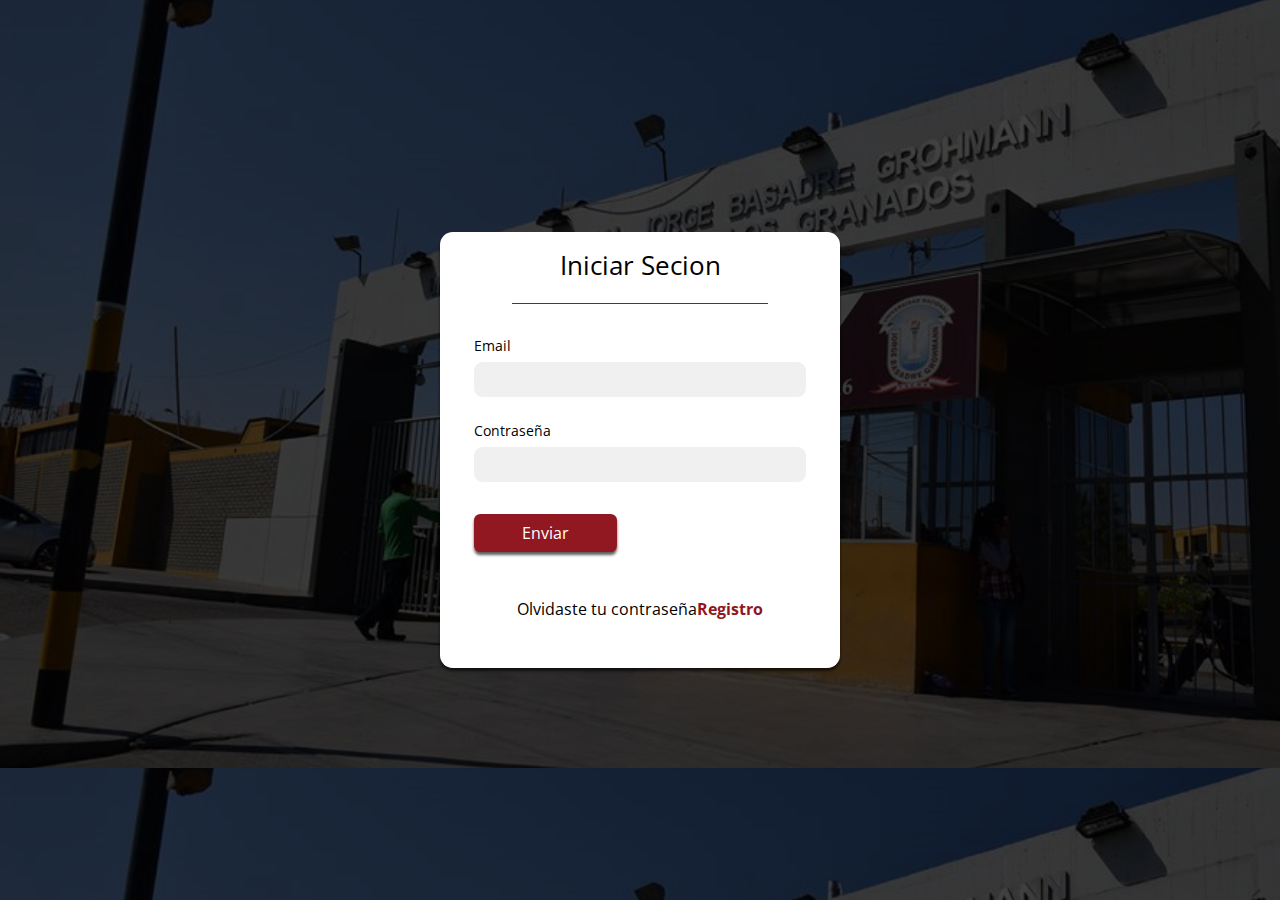
==== login.html @ 83a5fe7c "incoporando los modales" ====
<!DOCTYPE html>
<html lang="en">
<head>
    <meta charset="UTF-8">
    <meta name="viewport" content="width=device-width, initial-scale=1.0">
    <meta http-equiv="X-UA-Compatible" content="ie=edge">
    <title>Document</title>
    <link rel="stylesheet" href="css/main.css">
</head>
<body>
    <section class="formulario u--login center">
        <div class="formulario--title">
            Iniciar Secion
            <div class="linea"></div>
        </div>
        <ul class="formulario--campos">
            <li>
                <div class="nombre">
                    Email
                </div>
                <input type="email">
            </li>
            <li>
                <div class="nombre">
                    Contraseña
                </div>
                <input type="password">
                <div class="formulario--boton btn-log">
                    <a href="#">Enviar</a>
                </div>
            </li>
        </ul>
        <div class="formulario--link">
            <li><a href="#">Olvidaste tu contraseña</a></li>
            <li class="link-r"><a href="#">Registro</a></li>
        </div>
    </section>
</body>
</html>
---- css/main.css ----
@import url("https://fonts.googleapis.com/css?family=Open+Sans:300,300i,400,400i,600,600i,700,700i,800,800i");
*,
ul {
  padding: 0;
  margin: 0;
  font-family: 'Open Sans', sans-serif; }

li {
  list-style: none; }

a {
  text-decoration: none; }

body {
  background-image: url(../img/fondo.png);
  height: 100vh;
  display: flex;
  justify-content: center;
  align-items: center; }

.u--login {
  width: 23em; }

.formulario {
  background: white;
  padding: 1em;
  border-radius: 0.8em;
  display: flex;
  flex-direction: column;
  justify-content: center;
  box-shadow: 0 3px 3px 0 rgba(3, 2, 2, 0.64); }

.linea {
  height: 1px;
  background: #911720;
  width: 10em;
  margin: 0.8em 0 0 0; }

.formulario--title {
  font-size: 1.6em;
  margin: 0 0 0.3em 0;
  text-align: center;
  display: flex;
  align-items: center;
  flex-direction: column; }
  .formulario--title span {
    font-size: 0.5em;
    margin: 0 0 0.8em 0; }

.formulario--campos {
  display: flex;
  flex-direction: column; }
  .formulario--campos div {
    display: flex;
    padding: 0.5em 0 0 0; }
    .formulario--campos div li {
      margin: 0 1em; }
  .formulario--campos li {
    margin: 1.5em 0 0 0; }
    .formulario--campos li div {
      padding: 0 0 0.5em 0; }
    .formulario--campos li .nombre {
      font-size: 0.9em; }
  .formulario--campos input {
    background: #F0F0F1;
    height: 2em;
    font-size: 0.9em;
    padding: 0.2em 0.5em 0.2em 0.5em;
    width: 22em;
    border-radius: 0.6em;
    border: none; }

.center {
  align-items: center; }

center {
  display: flex;
  justify-content: center;
  align-items: center; }

.btn-log {
  margin: 2em 0 0.4em 0; }

.formulario--link {
  display: flex;
  justify-content: space-between;
  align-items: center;
  margin: 2em 0 2em 0; }
  .formulario--link a {
    color: #000000; }
  .formulario--link a:hover {
    color: #901720; }
  .formulario--link .link-r a {
    color: #901720;
    font-weight: bold; }
  .formulario--link .link-r a:hover {
    color: #3A080C; }

.formulario--boton a {
  padding: 0.5em 3em;
  border-radius: 0.4em;
  color: white;
  background: #911720;
  box-shadow: 0 3px 3px 0 rgba(3, 2, 2, 0.64); }
.formulario--boton a:hover {
  background: #983038; }

.u--register {
  width: 53em; }

.btn-register {
  margin: 0 1.5em; }

.btn-agregar {
  padding: 1em 2em;
  background: #983038; }

/*# sourceMappingURL=main.css.map */
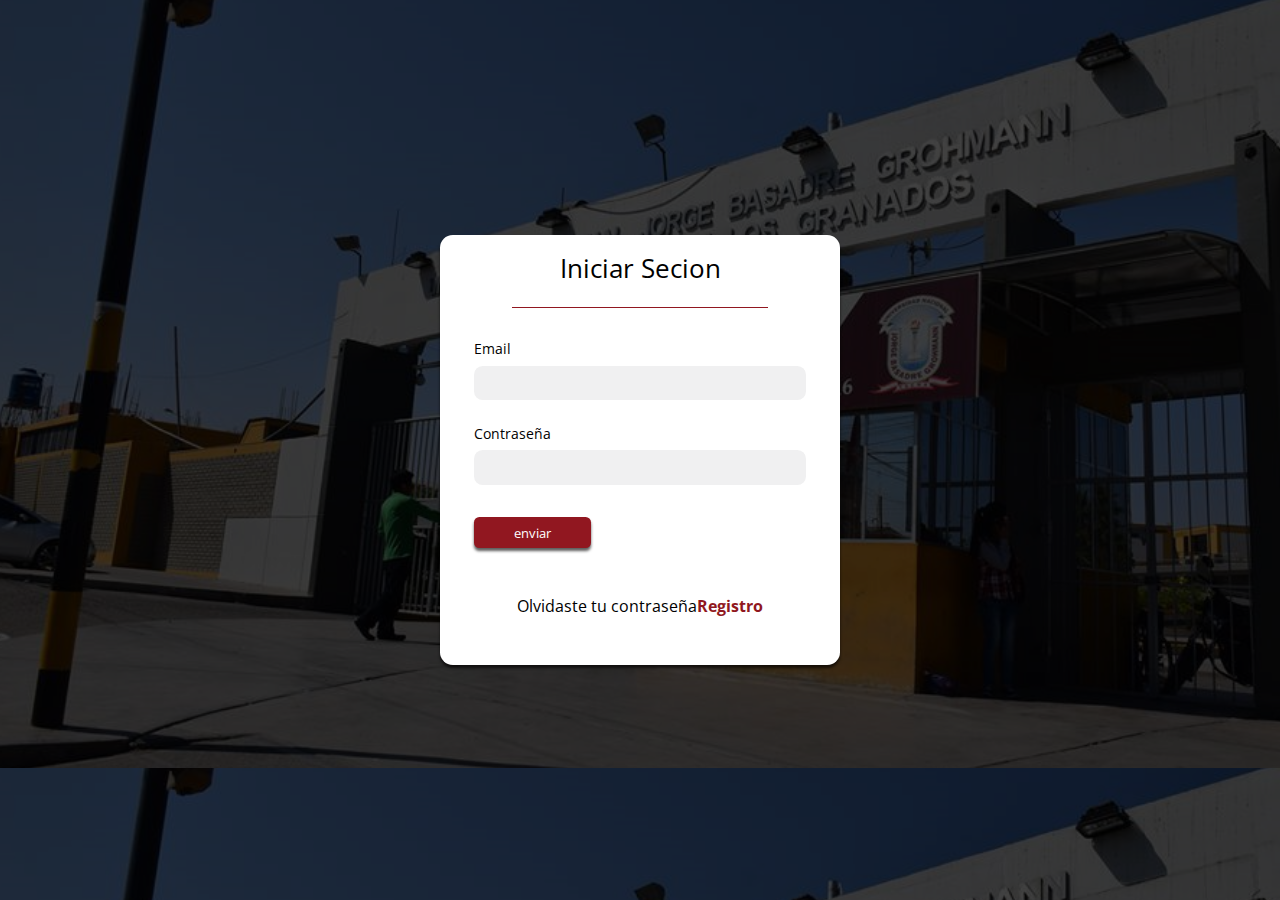
==== commit 2c0d8837: "incorporando el stye" ====
--- a/login.html
+++ b/login.html
@@ -4,7 +4,7 @@
     <meta charset="UTF-8">
     <meta name="viewport" content="width=device-width, initial-scale=1.0">
     <meta http-equiv="X-UA-Compatible" content="ie=edge">
-    <title>Document</title>
+    <title>Login</title>
     <link rel="stylesheet" href="css/main.css">
 </head>
 <body>
@@ -26,7 +26,7 @@
                 </div>
                 <input type="password">
                 <div class="formulario--boton btn-log">
-                    <a href="#">Enviar</a>
+                    <button type="text">enviar</button>
                 </div>
             </li>
         </ul>
--- a/css/main.css
+++ b/css/main.css
@@ -96,13 +96,14 @@
   .formulario--link .link-r a:hover {
     color: #3A080C; }
 
-.formulario--boton a {
+.formulario--boton button {
+  border: none;
   padding: 0.5em 3em;
   border-radius: 0.4em;
   color: white;
   background: #911720;
   box-shadow: 0 3px 3px 0 rgba(3, 2, 2, 0.64); }
-.formulario--boton a:hover {
+.formulario--boton button:hover {
   background: #983038; }
 
 .u--register {
